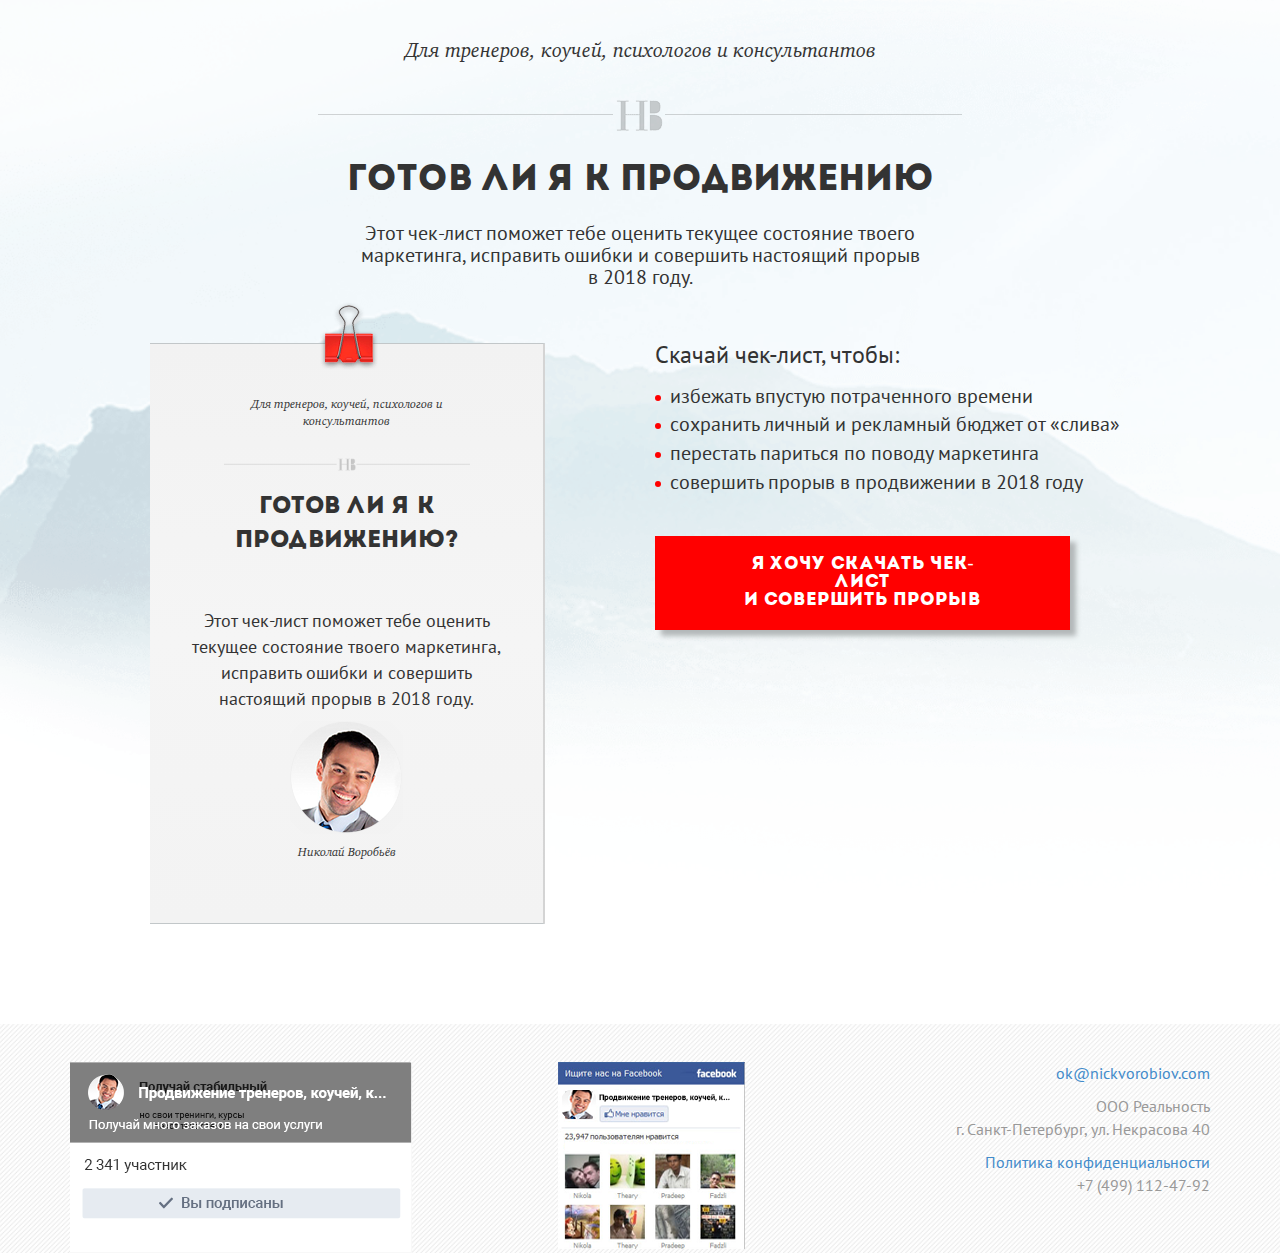
==== 1/index.html @ cca5666e "add files" ====
<!DOCTYPE html>
<html>
	<head>

    <meta charset="utf-8">
    <meta http-equiv="X-UA-Compatible" content="IE=edge">
    <meta name="viewport" content="width=device-width, initial-scale=1">
    <meta name="description" content="You can edit this line in _config.yml. It will appear in your document  head meta (for Google search results) and in your feed.xml site  description.
">
    <meta name="author" content="Your Name">

    <title>Home2</title>

    <!-- Bootstrap Core CSS -->
    <link href="../css/bootstrap.min.css" rel="stylesheet">

    <!-- Custom CSS -->
    <link href="../css/landing-page.css" rel="stylesheet">

    <!-- Custom Fonts -->
    <link href="../fonts/stylesheet.css" rel="stylesheet" type="text/css">
    <link href="../font-awesome-4.1.0/css/font-awesome.min.css" rel="stylesheet" type="text/css">
    <link href="http://fonts.googleapis.com/css?family=Lato:300,400,700,300italic,400italic,700italic" rel="stylesheet" type="text/css">

    <!-- HTML5 Shim and Respond.js IE8 support of HTML5 elements and media queries -->
    <!-- WARNING: Respond.js doesn't work if you view the page via file:// -->
    <!--[if lt IE 9]>
        <script src="https://oss.maxcdn.com/libs/html5shiv/3.7.0/html5shiv.js"></script>
        <script src="https://oss.maxcdn.com/libs/respond.js/1.4.2/respond.min.js"></script>
    <![endif]-->

</head>

	<body>
		
		<header>
  <div class="container tophead">
    <div class="row">
      <div class="col-md-12 header-top">
        <h2>Для тренеров, коучей, психологов и консультантов</h2>
      </div>
      <div class="col-md-12">
        <h1>Готов ли я к продвижению</h1>
        <h3>Этот чек-лист поможет тебе оценить текущее состояние твоего<br class="hidden-xs" /> маркетинга, исправить ошибки и совершить настоящий прорыв
          <br class="hidden-xs" />в 2018 году.</h3>
      </div>
    </div>
  </div>
  <div class="container">
    <div class="row">
      <div class="col-md-6">
        <div class="sticker">
          <div class="sticker-box">
            <p class="sticker-box_toptitle">Для тренеров, коучей, психологов
              и консультантов</p>
            <p class="sticker-box_title">Готов ли я
              к продвижению?</p>
            <p class="sticker-box_text">Этот чек-лист поможет тебе оценить текущее состояние твоего маркетинга, исправить ошибки
              и совершить настоящий прорыв
              в 2018 году.</p>
            <img src="../img/avatar.png" alt="" class="avatar" />
            <p class="avatar_title">Николай Воробьёв</p>
          </div>
        </div>
      </div>
      <div class="col-md-6">
        <div class="contantbox">
          <p class="contantbox_title">Скачай чек-лист, чтобы:</p>
          <ul class="contantbox_list">
            <li>избежать впустую потраченного времени</li>
            <li>сохранить личный и рекламный бюджет от «слива»</li>
            <li>перестать париться по поводу маркетинга</li>
            <li>совершить прорыв в продвижении в 2018 году</li>
          </ul>
          <a href="/send/" class="button">Я ХОЧУ СКАЧАТЬ ЧЕК-ЛИСТ<br class="hidden-xs" />
            И СОВЕРШИТЬ ПРОРЫВ</a>
        </div>
      </div>
    </div>
  </div>
</header>

		<!-- Footer -->
<footer>
    <div class="container">
        <div class="row">
            <div class="col-md-5">
                <img src="../img/facebook1.png" alt="">
            </div>
            <div class="col-md-3">
                <img src="../img/facebook2.png" alt="">
            </div>
            <div class="col-md-4">
                <p><a href="mailto:ok@nickvorobiov.com">ok@nickvorobiov.com</a></p>
                <p>ООО Реальность<br />
                    г. Санкт-Петербург, ул. Некрасова 40</p>
                <p><a href="#">Политика конфиденциальности</a><br />
                    +7 (499) 112-47-92</p>
            </div>
        </div>
    </div>
</footer>


<!-- Modal -->
<div class="modal fade" id="exampleModal" tabindex="-1" role="dialog" aria-labelledby="exampleModalLabel" aria-hidden="true">
    <div class="modal-dialog">
        <div class="modal-content">
            <!-- Modal Header -->
            <div class="modal-header">
                <button type="button" class="close" data-dismiss="modal">
                    <span aria-hidden="true">&times;</span>
                    <span class="sr-only">Close</span>
                </button>
                <h4 class="modal-title" id="myModalLabel">Форма</h4>
            </div>

            <!-- Modal Body -->
            <div class="modal-body">
                <p class="statusMsg"></p>
                <form id="form" role="form" action="/ok/" method="post">
                    <input type="hidden" name="_next" value="/ok/" />
                    <div class="form-group">
                        <label for="inputName">Телефон</label>
                        <input type="text" class="form-control" id="inputName" placeholder="Телефон"/>
                    </div>
                    <div class="form-group">
                        <label for="inputEmail">Email</label>
                        <input type="email" class="form-control" id="inputEmail" placeholder="Email"/>
                    </div>
                </form>
            </div>

            <!-- Modal Footer -->
            <div class="modal-footer">
                <button type="button" class="btn btn-default" data-dismiss="modal">Закрыить</button>
                <button type="button" class="btn btn-primary submitBtn" onclick="document.getElementById('form').submit(); return false;">Отправить</button>
            </div>
        </div>
    </div>
</div>
		<!-- jQuery Version 1.11.0 -->
<script src="http://localhost:4000/js/jquery-1.11.0.js"></script>

<!-- Plugin JavaScript -->
    <script src="js/jquery.easing.min.js"></script>

<!-- Bootstrap Core JavaScript -->
<script src="http://localhost:4000/js/bootstrap.min.js"></script>

<!-- Custom Theme JavaScript -->
<script src="http://localhost:4000/js/landing-page.js"></script>

	</body>
</html>
---- css/landing-page.css ----
body,
html {
    width: 100%;
    height: 100%;
    font-family: 'PT Sans';
}
header {
    background: #fff url("../img/bg.png") center top no-repeat;
    background-size: auto auto;
    background-size: cover;
    text-align: center;
    padding-bottom: 100px;
}
.tophead {
    position: relative;
}
h1 {
    font-family: 'Intro';
    font-size: 36px;
}
h2 {
    font-family: 'CharterITC';
    font-style: italic;
    font-size: 20px;
    margin: 0;
}
h3 {
    font-size: 20px;
}
.header-top {
    margin: 40px 0 80px;
}
.tophead:after {
    content: "";
    position: absolute;
    text-align: center;
    top: 90px;
    left: 50%;
    margin-left: -322px;
    width: 90%;
    max-width: 644px;
    height: 51px;
    z-index: 1;
    background: transparent url("../img/separate.png") center center no-repeat;
    background-size: auto auto;
    background-size: cover;

}
.sticker {
    z-index: 1;
    position: relative;
    padding-top: 45px;
}
.sticker-box {
    max-width: 395px;
    min-height: 545px;
    margin-left: auto;
    margin-right: auto;
    background: #f2f2f2;
    background: -moz-linear-gradient(top, #f2f2f2 0%, #f5f5f5 51%, #f3f3f3 99%, #f3f3f3 100%, #f3f3f3 100%);
    background: -webkit-linear-gradient(top, #f2f2f2 0%,#f5f5f5 51%,#f3f3f3 99%,#f3f3f3 100%,#f3f3f3 100%);
    background: linear-gradient(to bottom, #f2f2f2 0%,#f5f5f5 51%,#f3f3f3 99%,#f3f3f3 100%,#f3f3f3 100%);
    filter: progid:DXImageTransform.Microsoft.gradient( startColorstr='#f2f2f2', endColorstr='#f3f3f3',GradientType=0 );
    border-right: 2px solid rgba(40, 40, 40, 0.15);
    border-bottom: 1px solid #c2c7c9;
    border-top: 1px solid #c2c7c9;
    padding: 52px 37px 62px;
    text-align: center;
    position: relative;
}
.sticker-box:before {
    content: "";
    width: 58px;
    height: 68px;
    background: transparent url("../img/sticker.png") center top no-repeat;
    background-size: auto auto;
    background-size: contain;
    position: absolute;
    top: -42px;
    left: 50%;
    margin-left: -27px;
}
.sticker-box_toptitle {
    font-family: 'CharterITC';
    font-style: italic;
    font-size: 12px;
    padding: 0 20px;
    margin: 0;
}
.sticker-box_title {
    font-family: 'Intro';
    font-size: 24px;
    position: relative;
    padding: 60px 0 40px;
}
.sticker-box_title:before {
    content: "";
    width: 246px;
    height: 19px;
    background: transparent url("../img/separate.png") center center no-repeat;
    background-size: auto auto;
    background-size: cover;
    position: absolute;
    left: 50%;
    top: 25px;
    margin-left: -123px;
}
.sticker-box_text {
    font-size: 18px;
}
.avatar_title {
    font-family: 'CharterITC';
    font-style: italic;
    font-size: 12px;
}
.avatar_title {
    margin: 10px 0 0 0;
}

.contantbox {
    margin-top: 40px;
}
.contantbox_title {
    font-size: 24px;
    text-align: left;
}
.contantbox_list {
    list-style: none;
    margin: 0 0 40px 0;
    padding: 0 0 0 15px;
}
.contantbox_list li {
    position: relative;
    font-size: 20px;
    text-align: left;
}
.contantbox_list li:before {
    content: "";
    border-radius: 50%;
    background-color: #ff0000;
    width: 6px;
    height: 6px;
    top: 13px;
    left: -15px;
    position: absolute;
}
.button {
    background: #ff0000;
    color: #fff;
    font-family: 'Intro';
    font-size: 18px;
    -moz-box-shadow: 6px 6px 5px #b3b8b9;
    -webkit-box-shadow: 6px 6px 5px #b3b8b9;
    box-shadow: 6px 6px 5px #b3b8b9;
    padding: 20px 70px;
    display: block;
    max-width: 415px;
    line-height: 100%;
}
.button2 {
    background: #ff0000;
    color: #fff;
    font-family: 'Intro';
    font-size: 18px;
    -moz-box-shadow: 6px 6px 5px #b3b8b9;
    -webkit-box-shadow: 6px 6px 5px #b3b8b9;
    box-shadow: 6px 6px 5px #b3b8b9;
    padding: 20px 70px;
    display: block;
    max-width: 500px;
    line-height: 100%;
    margin: 90px auto 0;
}
.button:hover, .button:focus, .button2:hover, .button2:focus {
    color: #fff;
    text-decoration: none;
}
.page {
    padding-bottom: 200px;
}
.page h1 {
    margin: 115px 0 10px 0;
}

footer {
    background: url("../img/bg-footer.png");
    padding-top: 38px;
}
footer p {
    color: #999999;
    font-size: 16px;
    text-align: right;
}
---- fonts/stylesheet.css ----
/* This stylesheet generated by Transfonter (https://transfonter.org) on March 30, 2018 1:44 PM */

@font-face {
    font-family: 'PT Sans';
    src: url('PTSans-Regular.woff2') format('woff2'),
        url('PTSans-Regular.woff') format('woff');
    font-weight: normal;
    font-style: normal;
}

@font-face {
    font-family: 'CharterITC';
    src: url('CharterITC-Italic.woff2') format('woff2'),
        url('CharterITC-Italic.woff') format('woff');
    font-weight: normal;
    font-style: italic;
}

@font-face {
    font-family: 'Intro';
    src: url('Intro.woff2') format('woff2'),
        url('Intro.woff') format('woff');
    font-weight: normal;
    font-style: normal;
}
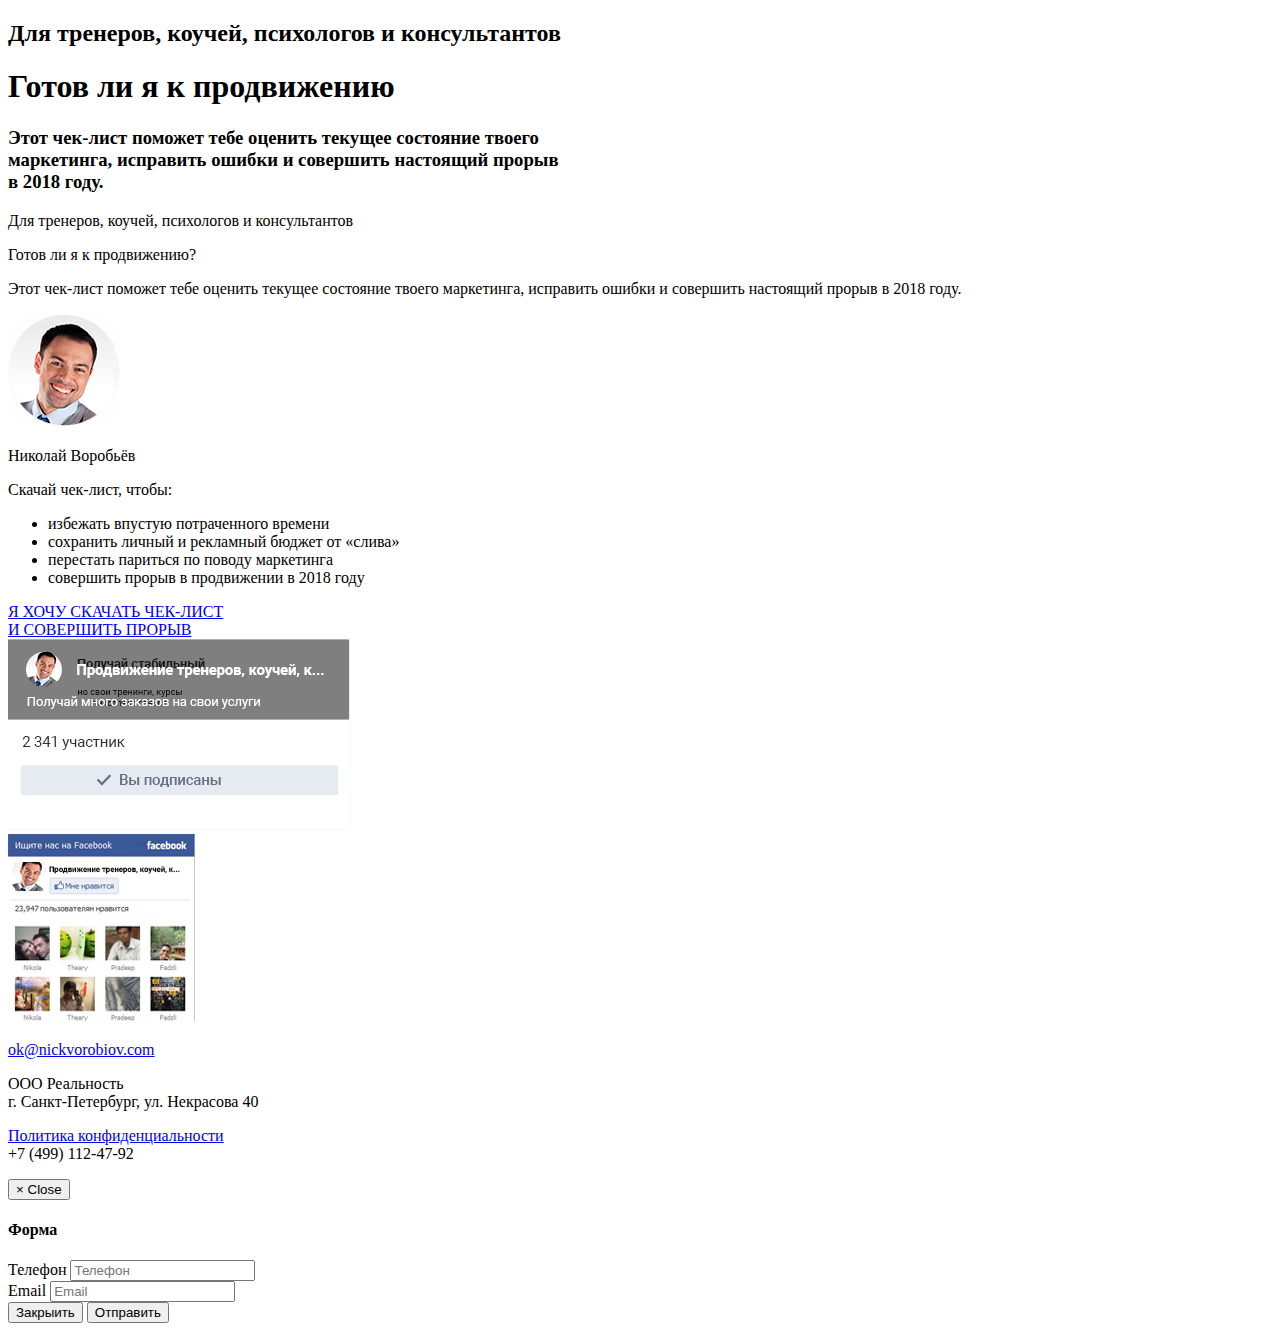
==== commit 27f778c4: "3" ====
--- a/1/index.html
+++ b/1/index.html
@@ -12,14 +12,14 @@
     <title>Home2</title>
 
     <!-- Bootstrap Core CSS -->
-    <link href="../css/bootstrap.min.css" rel="stylesheet">
+    <link href="css/bootstrap.min.css" rel="stylesheet">
 
     <!-- Custom CSS -->
-    <link href="../css/landing-page.css" rel="stylesheet">
+    <link href="css/landing-page.css" rel="stylesheet">
 
     <!-- Custom Fonts -->
-    <link href="../fonts/stylesheet.css" rel="stylesheet" type="text/css">
-    <link href="../font-awesome-4.1.0/css/font-awesome.min.css" rel="stylesheet" type="text/css">
+    <link href="fonts/stylesheet.css" rel="stylesheet" type="text/css">
+    <link href="font-awesome-4.1.0/css/font-awesome.min.css" rel="stylesheet" type="text/css">
     <link href="http://fonts.googleapis.com/css?family=Lato:300,400,700,300italic,400italic,700italic" rel="stylesheet" type="text/css">
 
     <!-- HTML5 Shim and Respond.js IE8 support of HTML5 elements and media queries -->
@@ -140,16 +140,16 @@
     </div>
 </div>
 		<!-- jQuery Version 1.11.0 -->
-<script src="http://localhost:4000/js/jquery-1.11.0.js"></script>
+<script src="js/jquery-1.11.0.js"></script>
 
 <!-- Plugin JavaScript -->
     <script src="js/jquery.easing.min.js"></script>
 
 <!-- Bootstrap Core JavaScript -->
-<script src="http://localhost:4000/js/bootstrap.min.js"></script>
+<script src="js/bootstrap.min.js"></script>
 
 <!-- Custom Theme JavaScript -->
-<script src="http://localhost:4000/js/landing-page.js"></script>
+<script src="js/landing-page.js"></script>
 
 	</body>
 </html>
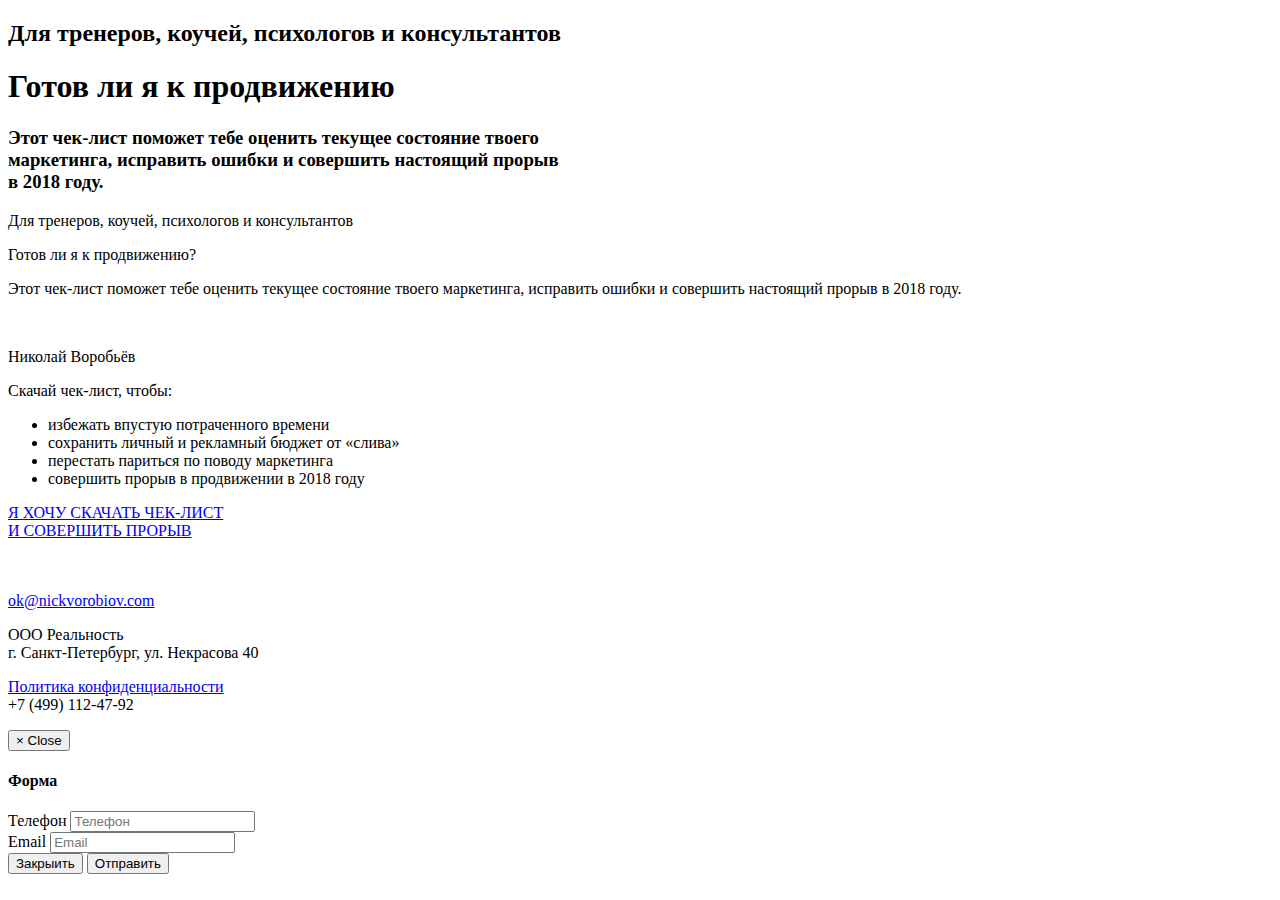
==== commit 20db0c41: "5" ====
--- a/1/index.html
+++ b/1/index.html
@@ -58,7 +58,7 @@
             <p class="sticker-box_text">Этот чек-лист поможет тебе оценить текущее состояние твоего маркетинга, исправить ошибки
               и совершить настоящий прорыв
               в 2018 году.</p>
-            <img src="../img/avatar.png" alt="" class="avatar" />
+            <img src="./img/avatar.png" alt="" class="avatar" />
             <p class="avatar_title">Николай Воробьёв</p>
           </div>
         </div>
@@ -85,10 +85,10 @@
     <div class="container">
         <div class="row">
             <div class="col-md-5">
-                <img src="../img/facebook1.png" alt="">
+                <img src="./img/facebook1.png" alt="">
             </div>
             <div class="col-md-3">
-                <img src="../img/facebook2.png" alt="">
+                <img src="./img/facebook2.png" alt="">
             </div>
             <div class="col-md-4">
                 <p><a href="mailto:ok@nickvorobiov.com">ok@nickvorobiov.com</a></p>
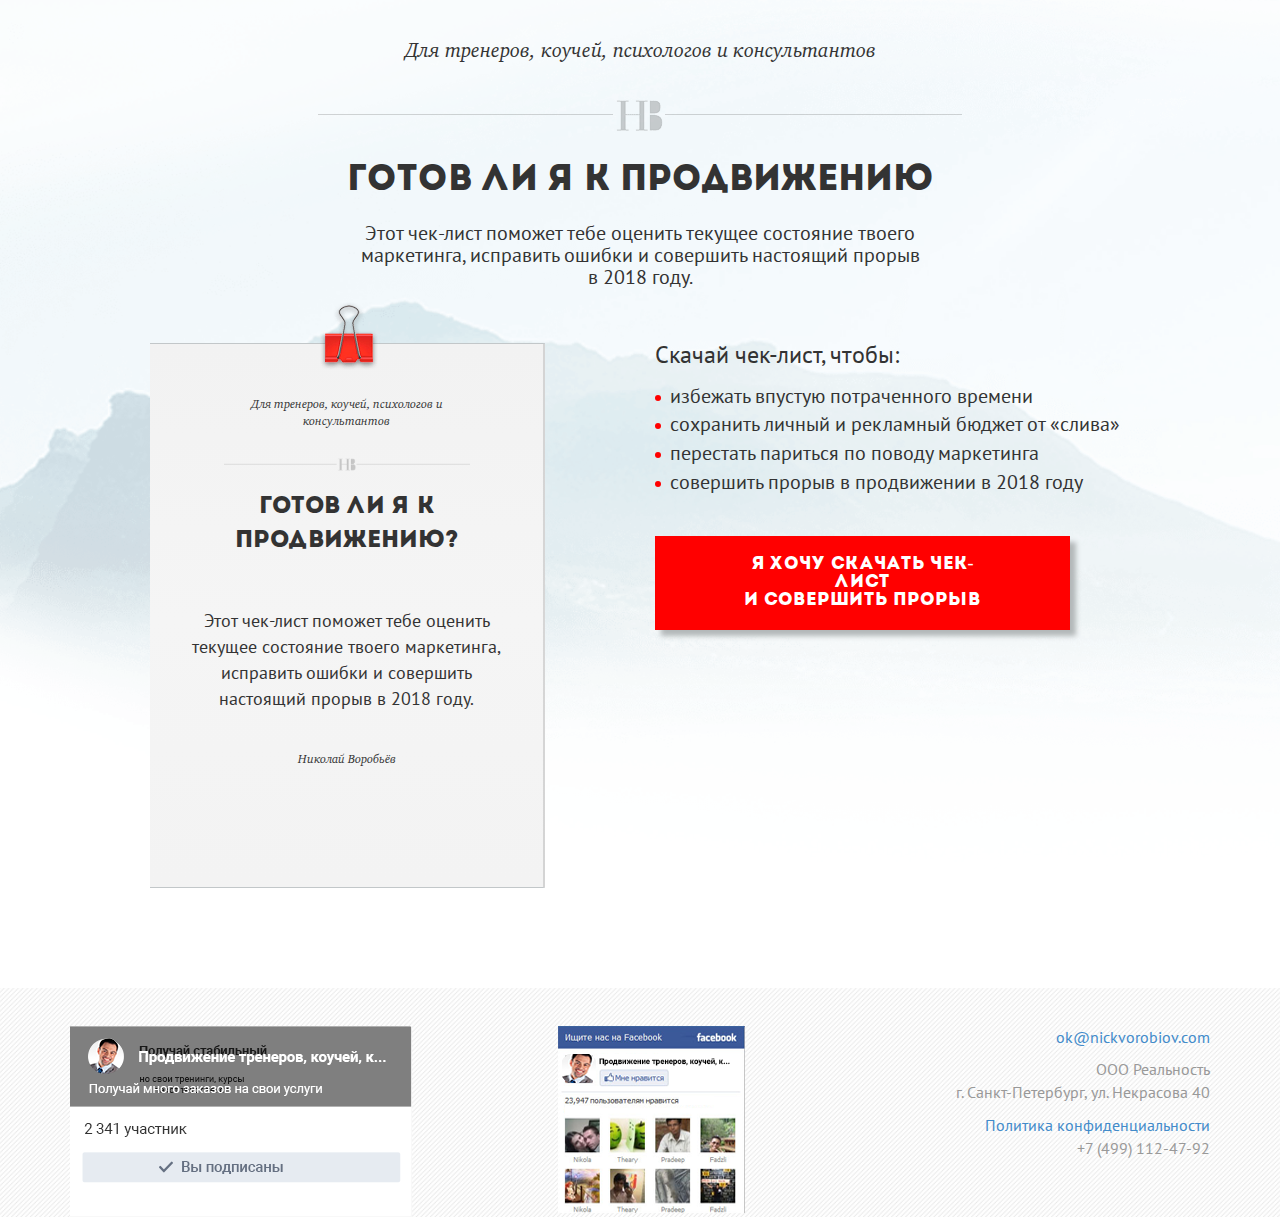
==== commit 3336beca: "13" ====
--- a/1/index.html
+++ b/1/index.html
@@ -7,19 +7,19 @@
     <meta name="viewport" content="width=device-width, initial-scale=1">
     <meta name="description" content="You can edit this line in _config.yml. It will appear in your document  head meta (for Google search results) and in your feed.xml site  description.
 ">
-    <meta name="author" content="Your Name">
+    <meta name="author" content="hikaram">
 
     <title>Home2</title>
 
     <!-- Bootstrap Core CSS -->
-    <link href="css/bootstrap.min.css" rel="stylesheet">
+    <link href="/css/bootstrap.min.css" rel="stylesheet">
 
     <!-- Custom CSS -->
-    <link href="css/landing-page.css" rel="stylesheet">
+    <link href="/css/landing-page.css" rel="stylesheet">
 
     <!-- Custom Fonts -->
-    <link href="fonts/stylesheet.css" rel="stylesheet" type="text/css">
-    <link href="font-awesome-4.1.0/css/font-awesome.min.css" rel="stylesheet" type="text/css">
+    <link href="/fonts/stylesheet.css" rel="stylesheet" type="text/css">
+    <link href="/font-awesome-4.1.0/css/font-awesome.min.css" rel="stylesheet" type="text/css">
     <link href="http://fonts.googleapis.com/css?family=Lato:300,400,700,300italic,400italic,700italic" rel="stylesheet" type="text/css">
 
     <!-- HTML5 Shim and Respond.js IE8 support of HTML5 elements and media queries -->
@@ -85,10 +85,10 @@
     <div class="container">
         <div class="row">
             <div class="col-md-5">
-                <img src="./img/facebook1.png" alt="">
+                <img src="/img/facebook1.png" alt="">
             </div>
             <div class="col-md-3">
-                <img src="./img/facebook2.png" alt="">
+                <img src="/img/facebook2.png" alt="">
             </div>
             <div class="col-md-4">
                 <p><a href="mailto:ok@nickvorobiov.com">ok@nickvorobiov.com</a></p>
@@ -140,16 +140,16 @@
     </div>
 </div>
 		<!-- jQuery Version 1.11.0 -->
-<script src="js/jquery-1.11.0.js"></script>
+<script src="/js/jquery-1.11.0.js"></script>
 
 <!-- Plugin JavaScript -->
-    <script src="js/jquery.easing.min.js"></script>
+    <script src="/js/jquery.easing.min.js"></script>
 
 <!-- Bootstrap Core JavaScript -->
-<script src="js/bootstrap.min.js"></script>
+<script src="/js/bootstrap.min.js"></script>
 
 <!-- Custom Theme JavaScript -->
-<script src="js/landing-page.js"></script>
+<script src="/js/landing-page.js"></script>
 
 	</body>
 </html>
--- a/css/landing-page.css
+++ b/css/landing-page.css
@@ -0,0 +1,195 @@
+
+
+body,
+html {
+    width: 100%;
+    height: 100%;
+    font-family: 'PT Sans';
+}
+header {
+    background: #fff url("../img/bg.png") center top no-repeat;
+    background-size: auto auto;
+    background-size: cover;
+    text-align: center;
+    padding-bottom: 100px;
+}
+.tophead {
+    position: relative;
+}
+h1 {
+    font-family: 'Intro';
+    font-size: 36px;
+}
+h2 {
+    font-family: 'CharterITC';
+    font-style: italic;
+    font-size: 20px;
+    margin: 0;
+}
+h3 {
+    font-size: 20px;
+}
+.header-top {
+    margin: 40px 0 80px;
+}
+.tophead:after {
+    content: "";
+    position: absolute;
+    text-align: center;
+    top: 90px;
+    left: 50%;
+    margin-left: -322px;
+    width: 90%;
+    max-width: 644px;
+    height: 51px;
+    z-index: 1;
+    background: transparent url("../img/separate.png") center center no-repeat;
+    background-size: auto auto;
+    background-size: cover;
+
+}
+.sticker {
+    z-index: 1;
+    position: relative;
+    padding-top: 45px;
+}
+.sticker-box {
+    max-width: 395px;
+    min-height: 545px;
+    margin-left: auto;
+    margin-right: auto;
+    background: #f2f2f2;
+    background: -moz-linear-gradient(top, #f2f2f2 0%, #f5f5f5 51%, #f3f3f3 99%, #f3f3f3 100%, #f3f3f3 100%);
+    background: -webkit-linear-gradient(top, #f2f2f2 0%,#f5f5f5 51%,#f3f3f3 99%,#f3f3f3 100%,#f3f3f3 100%);
+    background: linear-gradient(to bottom, #f2f2f2 0%,#f5f5f5 51%,#f3f3f3 99%,#f3f3f3 100%,#f3f3f3 100%);
+    filter: progid:DXImageTransform.Microsoft.gradient( startColorstr='#f2f2f2', endColorstr='#f3f3f3',GradientType=0 );
+    border-right: 2px solid rgba(40, 40, 40, 0.15);
+    border-bottom: 1px solid #c2c7c9;
+    border-top: 1px solid #c2c7c9;
+    padding: 52px 37px 62px;
+    text-align: center;
+    position: relative;
+}
+.sticker-box:before {
+    content: "";
+    width: 58px;
+    height: 68px;
+    background: transparent url("../img/sticker.png") center top no-repeat;
+    background-size: auto auto;
+    background-size: contain;
+    position: absolute;
+    top: -42px;
+    left: 50%;
+    margin-left: -27px;
+}
+.sticker-box_toptitle {
+    font-family: 'CharterITC';
+    font-style: italic;
+    font-size: 12px;
+    padding: 0 20px;
+    margin: 0;
+}
+.sticker-box_title {
+    font-family: 'Intro';
+    font-size: 24px;
+    position: relative;
+    padding: 60px 0 40px;
+}
+.sticker-box_title:before {
+    content: "";
+    width: 246px;
+    height: 19px;
+    background: transparent url("../img/separate.png") center center no-repeat;
+    background-size: auto auto;
+    background-size: cover;
+    position: absolute;
+    left: 50%;
+    top: 25px;
+    margin-left: -123px;
+}
+.sticker-box_text {
+    font-size: 18px;
+}
+.avatar_title {
+    font-family: 'CharterITC';
+    font-style: italic;
+    font-size: 12px;
+}
+.avatar_title {
+    margin: 10px 0 0 0;
+}
+
+.contantbox {
+    margin-top: 40px;
+}
+.contantbox_title {
+    font-size: 24px;
+    text-align: left;
+}
+.contantbox_list {
+    list-style: none;
+    margin: 0 0 40px 0;
+    padding: 0 0 0 15px;
+}
+.contantbox_list li {
+    position: relative;
+    font-size: 20px;
+    text-align: left;
+}
+.contantbox_list li:before {
+    content: "";
+    border-radius: 50%;
+    background-color: #ff0000;
+    width: 6px;
+    height: 6px;
+    top: 13px;
+    left: -15px;
+    position: absolute;
+}
+.button {
+    background: #ff0000;
+    color: #fff;
+    font-family: 'Intro';
+    font-size: 18px;
+    -moz-box-shadow: 6px 6px 5px #b3b8b9;
+    -webkit-box-shadow: 6px 6px 5px #b3b8b9;
+    box-shadow: 6px 6px 5px #b3b8b9;
+    padding: 20px 70px;
+    display: block;
+    max-width: 415px;
+    line-height: 100%;
+}
+.button2 {
+    background: #ff0000;
+    color: #fff;
+    font-family: 'Intro';
+    font-size: 18px;
+    -moz-box-shadow: 6px 6px 5px #b3b8b9;
+    -webkit-box-shadow: 6px 6px 5px #b3b8b9;
+    box-shadow: 6px 6px 5px #b3b8b9;
+    padding: 20px 70px;
+    display: block;
+    max-width: 500px;
+    line-height: 100%;
+    margin: 90px auto 0;
+}
+.button:hover, .button:focus, .button2:hover, .button2:focus {
+    color: #fff;
+    text-decoration: none;
+}
+.page {
+    padding-bottom: 200px;
+}
+.page h1 {
+    margin: 115px 0 10px 0;
+}
+
+footer {
+    background: url("../img/bg-footer.png");
+    padding-top: 38px;
+}
+footer p {
+    color: #999999;
+    font-size: 16px;
+    text-align: right;
+}--- a/fonts/stylesheet.css
+++ b/fonts/stylesheet.css
@@ -0,0 +1,25 @@
+/* This stylesheet generated by Transfonter (https://transfonter.org) on March 30, 2018 1:44 PM */
+
+@font-face {
+    font-family: 'PT Sans';
+    src: url('PTSans-Regular.woff2') format('woff2'),
+        url('PTSans-Regular.woff') format('woff');
+    font-weight: normal;
+    font-style: normal;
+}
+
+@font-face {
+    font-family: 'CharterITC';
+    src: url('CharterITC-Italic.woff2') format('woff2'),
+        url('CharterITC-Italic.woff') format('woff');
+    font-weight: normal;
+    font-style: italic;
+}
+
+@font-face {
+    font-family: 'Intro';
+    src: url('Intro.woff2') format('woff2'),
+        url('Intro.woff') format('woff');
+    font-weight: normal;
+    font-style: normal;
+}
